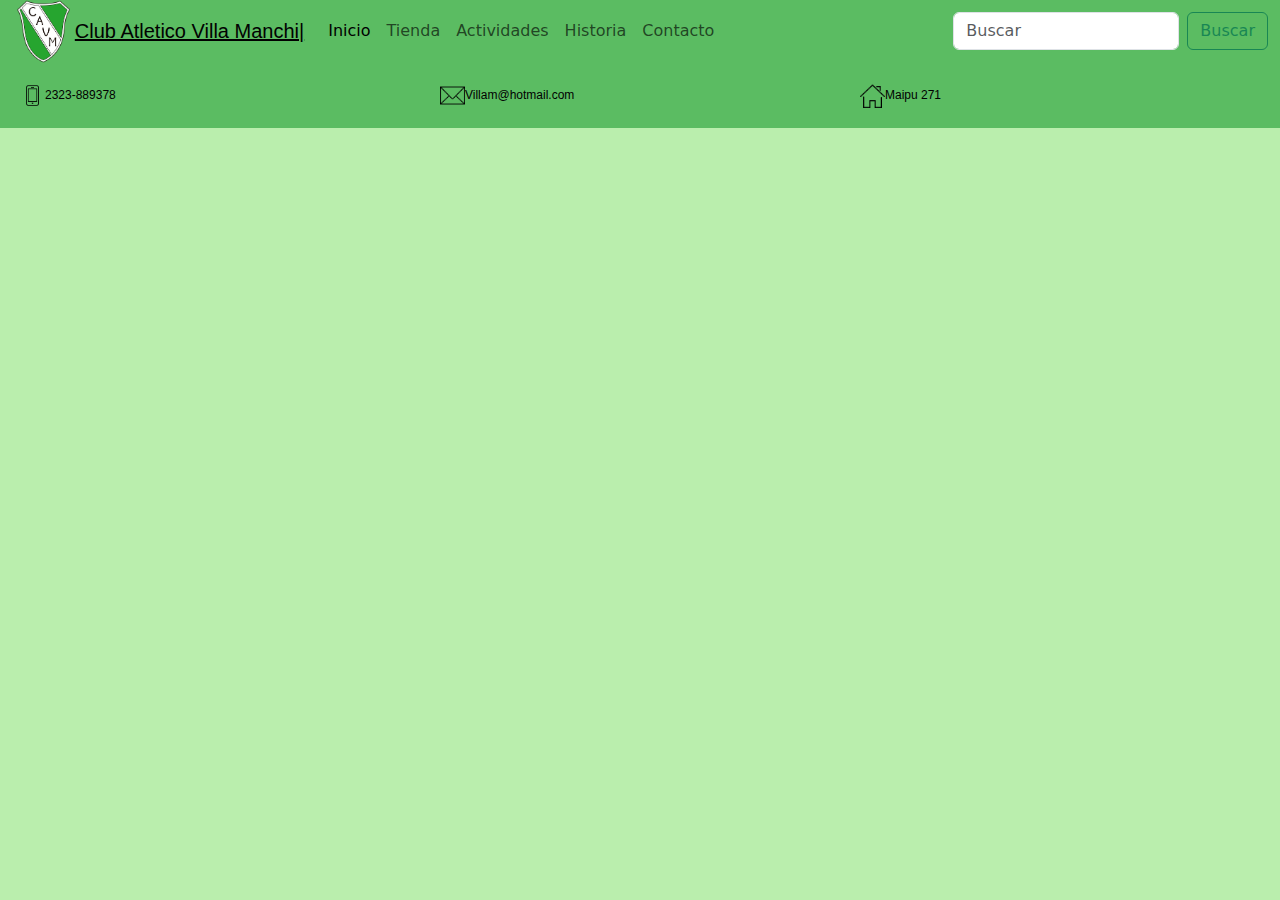
==== index.html @ 09a97db4 "header y footer listos" ====
<!DOCTYPE html>
<html lang="en">
<head>
    <meta charset="UTF-8">
    <meta name="viewport" content="width=device-width, initial-scale=1.0">
    <title>VillaManchi-Inicio</title>
    <link rel="shortcut icon" href="./img-web/iconos-web/Escudo-CAVM-white.png" type="image/x-icon">
    <link href="https://cdn.jsdelivr.net/npm/bootstrap@5.3.3/dist/css/bootstrap.min.css" rel="stylesheet" integrity="sha384-QWTKZyjpPEjISv5WaRU9OFeRpok6YctnYmDr5pNlyT2bRjXh0JMhjY6hW+ALEwIH" crossorigin="anonymous">
    <link rel="stylesheet" href="./css/style.css">
</head>
<body>
    <header>
        <nav class="navbar navbar-expand-lg">
            <div class="container-fluid">
            
                <img src="./img-web/iconos-web/es-VillaManchi.png" alt="escudovilla">
               
                
              <a class="navbar-brand" href="./index.html">Club Atletico Villa Manchi|</a>
              <button class="navbar-toggler" type="button" data-bs-toggle="collapse" data-bs-target="#navbarTogglerDemo02" aria-controls="navbarTogglerDemo02" aria-expanded="false" aria-label="Toggle navigation">
                <span class="navbar-toggler-icon"></span>
              </button>
              <div class="collapse navbar-collapse" id="navbarTogglerDemo02">
                <ul class="navbar-nav me-auto mb-2 mb-lg-0">
                  <li class="nav-item">
                    <a class="nav-link active" aria-current="page" href="./index.html">Inicio</a>
                  </li>
                  <li class="nav-item">
                    <a class="nav-link" href="./pages/tienda.html">Tienda</a>
                  </li>
                  <li class="nav-item">
                    <a class="nav-link" href="./pages/actividades.html">Actividades</a>
                  </li>
                  <li class="nav-item">
                    <a class="nav-link" href="./pages/historia.html">Historia</a>
                  </li>
                  <li class="nav-item">
                    <a class="nav-link" href="./pages/contacto.html">Contacto</a>
                  </li>
                </ul>
                <form class="d-flex" role="search">
                  <input class="form-control me-2" type="search" placeholder="Buscar" aria-label="Buscar">
                  <button class="btn btn-outline-success" type="submit">Buscar</button>
                </form>
              </div>
            </div>
          </nav>
       
    </header>
    <main>
       
    </main>

    <footer class="footer">
        <div class="footer-left">
            <img src="./img-web/iconos-web/celu-icon.png" alt="iconocelular">
            <a href="">2323-889378</a>
        </div>
        <div class="footer-center">
            <img src="./img-web/iconos-web/mail-icon.png" alt="iconomail">
            <a href="">Villam@hotmail.com</a>
        </div>
        <div class="footer-right">
            <img src="./img-web/iconos-web/home_house_icon-icons.com_49851.png" alt="iconocasa">
            <a href="">Maipu 271</a>
        </div>
    </footer>
    <script src="https://cdn.jsdelivr.net/npm/@popperjs/core@2.11.8/dist/umd/popper.min.js" integrity="sha384-I7E8VVD/ismYTF4hNIPjVp/Zjvgyol6VFvRkX/vR+Vc4jQkC+hVqc2pM8ODewa9r" crossorigin="anonymous"></script>
<script src="https://cdn.jsdelivr.net/npm/bootstrap@5.3.3/dist/js/bootstrap.min.js" integrity="sha384-0pUGZvbkm6XF6gxjEnlmuGrJXVbNuzT9qBBavbLwCsOGabYfZo0T0to5eqruptLy" crossorigin="anonymous"></script>
</body>
</html>
---- css/style.css ----
*{
    padding: 0%;
    margin: 0%;
}
body{
    background-color: #BAEEAD;
}
/* encabezado (HEADER) */
.navbar-brand{
    color: #010101;
    font-family: Arial, Helvetica, sans-serif;
    text-decoration: underline;
}
.container-fluid img {
    width: 5%;
}
header nav div {
    background-color: #5BBC62;

}
.navbar{
    padding: 0%;
}
/* Aca comienza el footer*/
.footer {
    display: grid;
    grid-template-columns: 1fr 1fr 1fr; /* Divide el footer en tres columnas de tamaño igual */
    gap: 20px; /* Espacio entre las columnas */
    padding: 20px; /* Ajuste el padding según sea necesario */
    background-color:  #5BBC62;
    
}
footer div img {
    height: 25px;
}
.footer div {
    display: flex;
    align-items: center;
    
}
footer div a {
    font-family: Arial, Helvetica, sans-serif;
    text-decoration: none;
    color: #010101;
    font-size: 12px;
}
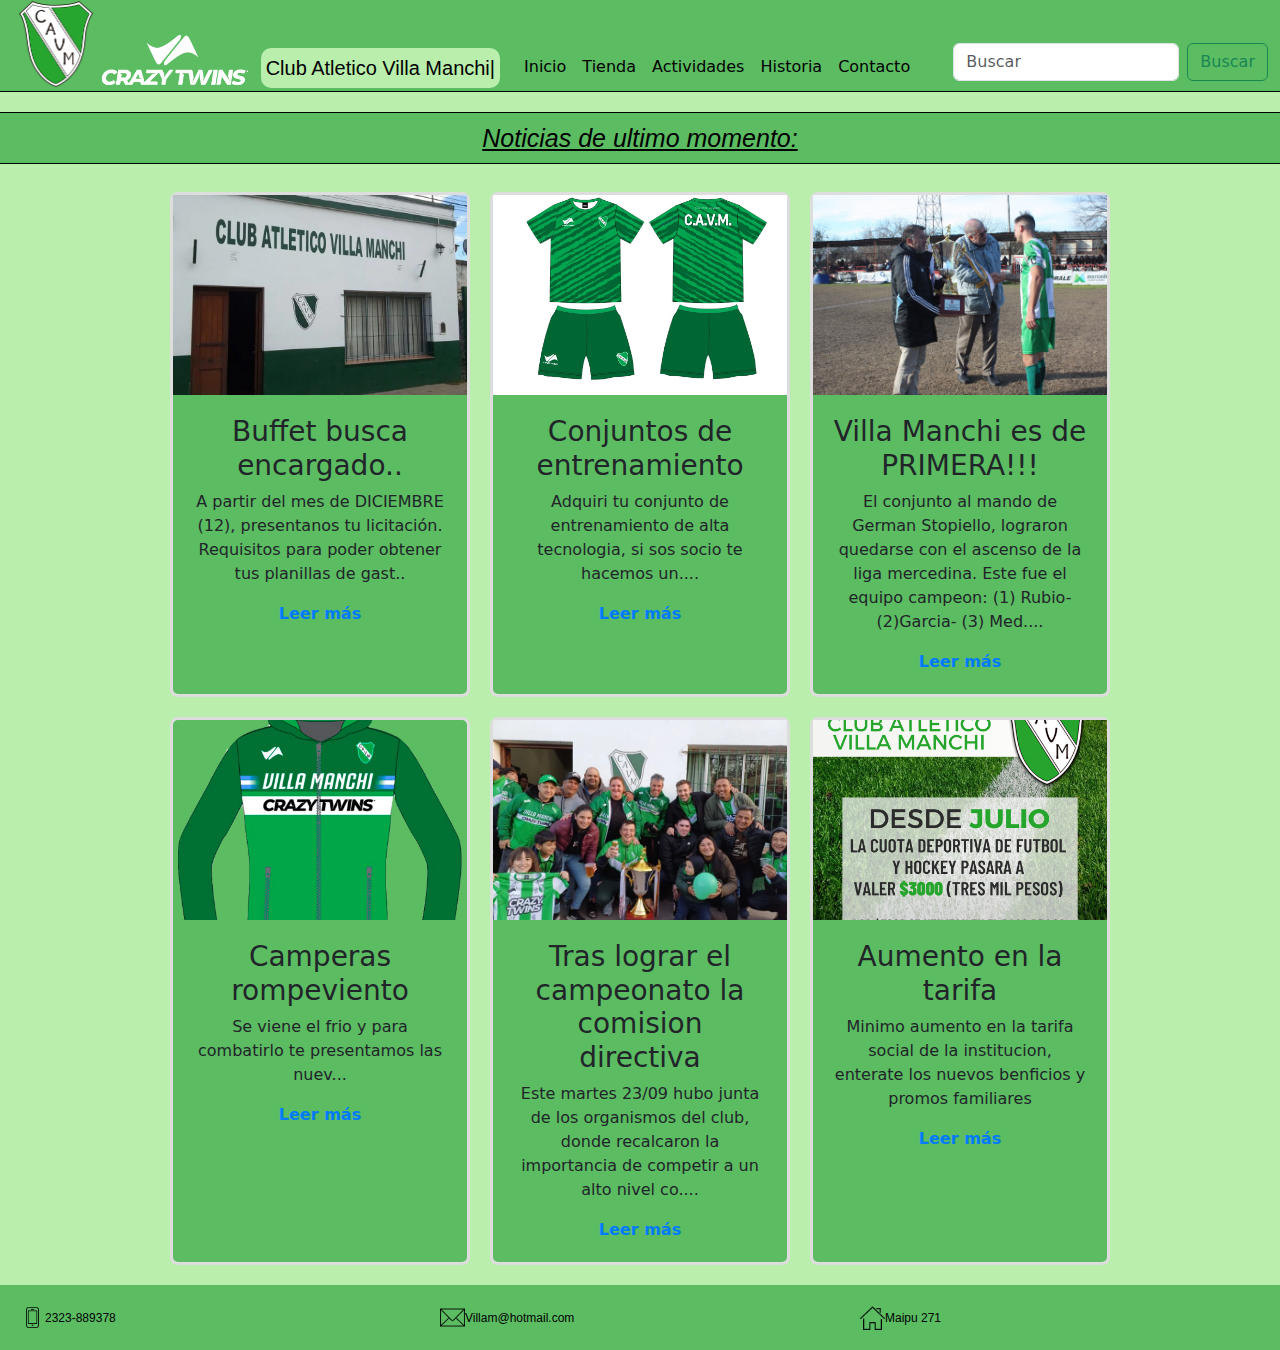
==== commit ee954999: "index terminado" ====
--- a/index.html
+++ b/index.html
@@ -13,8 +13,8 @@
         <nav class="navbar navbar-expand-lg">
             <div class="container-fluid">
             
-                <img src="./img-web/iconos-web/es-VillaManchi.png" alt="escudovilla">
-               
+                <img class="escudo-villaheader" src="./img-web/iconos-web/es-VillaManchi.png" alt="escudovilla">
+               <img class="crazy" src="./img-web/iconos-web/logo-frontend-white.png" alt="crazy twings logo">
                 
               <a class="navbar-brand" href="./index.html">Club Atletico Villa Manchi|</a>
               <button class="navbar-toggler" type="button" data-bs-toggle="collapse" data-bs-target="#navbarTogglerDemo02" aria-controls="navbarTogglerDemo02" aria-expanded="false" aria-label="Toggle navigation">
@@ -48,19 +48,74 @@
        
     </header>
     <main>
-       
+        <h1>
+            Noticias de ultimo momento:
+        </h1>
+        <section class="cartaseccion">
+            
+            <div class="carta">
+                <img src="./img-web/buffet-club.webp" alt="Imagen Buffet" class="carta-img">
+                <div class="carta-cuerpo">
+                    <h3 >Buffet busca encargado..</h3>
+                    <p >A partir del mes de DICIEMBRE (12), presentanos tu licitación. Requisitos para poder obtener tus planillas de gast..</p>
+                    <a href="#" class="carta-link">Leer más</a>
+                </div>
+            </div>
+            <div class="carta">
+                <img src="./img-web/indumentaria-vm/ropa-entrenamiento.jpg" alt="Imagen Ropa Entrenamiento" class="carta-img">
+                <div class="carta-cuerpo">
+                    <h3 >Conjuntos de entrenamiento </h3>
+                    <p >Adquiri tu conjunto de entrenamiento de alta tecnologia, si sos socio te hacemos un....</p>
+                    <a href="#" class="carta-link">Leer más</a>
+                </div>
+            </div>
+            <div class="carta">
+                <img src="./img-web/villa-ascenso.jpg" alt="Imagen Ascenso" class="carta-img">
+                <div class="carta-cuerpo">
+                    <h3 >Villa Manchi es de PRIMERA!!!</h3>
+                    <p >El conjunto al mando de German Stopiello, lograron quedarse con el ascenso de la liga mercedina. Este fue el equipo campeon: (1) Rubio- (2)Garcia- (3) Med....</p>
+                    <a href="#" class="carta-link">Leer más</a>
+                </div>
+            </div>
+            <div class="carta">
+                <img src="./img-web/indumentaria-vm/campera-frente.png" alt="Imagen Campera" class="carta-img">
+                <div class="carta-cuerpo">
+                    <h3 >Camperas rompeviento</h3>
+                    <p >Se viene el frio y para combatirlo te presentamos las nuev...</p>
+                    <a href="#" class="carta-link">Leer más</a>
+                </div>
+            </div>
+            <div class="carta">
+                <img src="./img-web/villa-comision.webp" alt="Imagen Comision" class="carta-img">
+                <div class="carta-cuerpo">
+                    <h3 >Tras lograr el campeonato la comision directiva</h3>
+                    <p >Este martes 23/09 hubo junta de los organismos del club, donde recalcaron la importancia de competir a un alto nivel co....</p>
+                    <a href="#" class="carta-link">Leer más</a>
+                </div>
+            </div>
+            
+            </div>
+            <div class="carta">
+                <img src="./img-web/cuota-deportiva.png" alt="Imagen cuota" class="carta-img">
+                <div class="carta-cuerpo">
+                    <h3 >Aumento en la tarifa</h3>
+                    <p >Minimo aumento en la tarifa social de la institucion, enterate los nuevos benficios y promos familiares</p>
+                    <a href="#" class="carta-link">Leer más</a>
+                </div>
+            </div>
+        </section>
     </main>
 
     <footer class="footer">
-        <div class="footer-left">
+        <div class="footer-izquierda">
             <img src="./img-web/iconos-web/celu-icon.png" alt="iconocelular">
             <a href="">2323-889378</a>
         </div>
-        <div class="footer-center">
+        <div class="footer-centro">
             <img src="./img-web/iconos-web/mail-icon.png" alt="iconomail">
             <a href="">Villam@hotmail.com</a>
         </div>
-        <div class="footer-right">
+        <div class="footer-derecha">
             <img src="./img-web/iconos-web/home_house_icon-icons.com_49851.png" alt="iconocasa">
             <a href="">Maipu 271</a>
         </div>
--- a/css/style.css
+++ b/css/style.css
@@ -6,27 +6,114 @@
     background-color: #BAEEAD;
 }
 /* encabezado (HEADER) */
+
 .navbar-brand{
     color: #010101;
     font-family: Arial, Helvetica, sans-serif;
-    text-decoration: underline;
+    background-color: #BAEEAD;
+    padding: 5px;
+    border-style: inherit;
+    border-radius: 10px;
+    margin-left: 10px;
+    margin-bottom: 3px;
 }
-.container-fluid img {
-    width: 5%;
+.escudo-villaheader{
+    width: 7%;
+    margin-bottom: 3px;
+}
+.crazy{
+    width: 12%;
+    margin-bottom: 3px;
+}
+.navbar-toggler{
+    margin-bottom: 3px;
 }
 header nav div {
     background-color: #5BBC62;
+   
 
 }
 .navbar{
     padding: 0%;
+    border-bottom: #010101 solid 1px;
+}
+.nav-link{
+    color: #010101;
+    
+}
+.container-fluid{
+ align-items: end !important;
+}
+.d-flex{
+    margin-bottom: 10px;
+}
+/*Acá comienza el main*/
+main h1 {
+    font-style: oblique;
+    font-size: 25px;
+    color: #010101;
+    border-bottom: #010101
+    solid 1px;
+    border-top: #010101 solid 1px;
+    margin-top: 20px;
+    padding: 10px;
+    text-decoration: underline;
+    background-color: #5BBC62;
+    text-align: center;
+    font-family: Arial, Helvetica, sans-serif;
+}
+.cartaseccion {
+    display: flex;
+    flex-wrap: wrap;
+    justify-content: center;
+    padding: 20px;
+    gap: 20px;
+   
+}
+
+.carta {
+    background-color: #5BBC62;
+    border: 3px solid #ddd;
+    border-radius: 8px;
+    width: 300px;
+    text-align: center;
+    transition: transform 0.4s;
+}
+
+.carta:hover {
+    transform: translateY(-10px);
+   
+}
+
+.carta-img {
+    width: 100%;
+    height: 200px;
+    object-fit: cover;
+}
+
+.carta-cuerpo {
+    padding: 20px;
+}
+
+
+
+
+
+.carta-link {
+    color: #007bff;
+    text-decoration: none;
+    font-weight: bold;
+}
+
+.carta-link:hover {
+    text-decoration: underline;
 }
 /* Aca comienza el footer*/
 .footer {
     display: grid;
-    grid-template-columns: 1fr 1fr 1fr; /* Divide el footer en tres columnas de tamaño igual */
-    gap: 20px; /* Espacio entre las columnas */
-    padding: 20px; /* Ajuste el padding según sea necesario */
+    grid-template-columns: 1fr 1fr 1fr; 
+    gap: 20px;
+    padding: 20px; 
     background-color:  #5BBC62;
     
 }
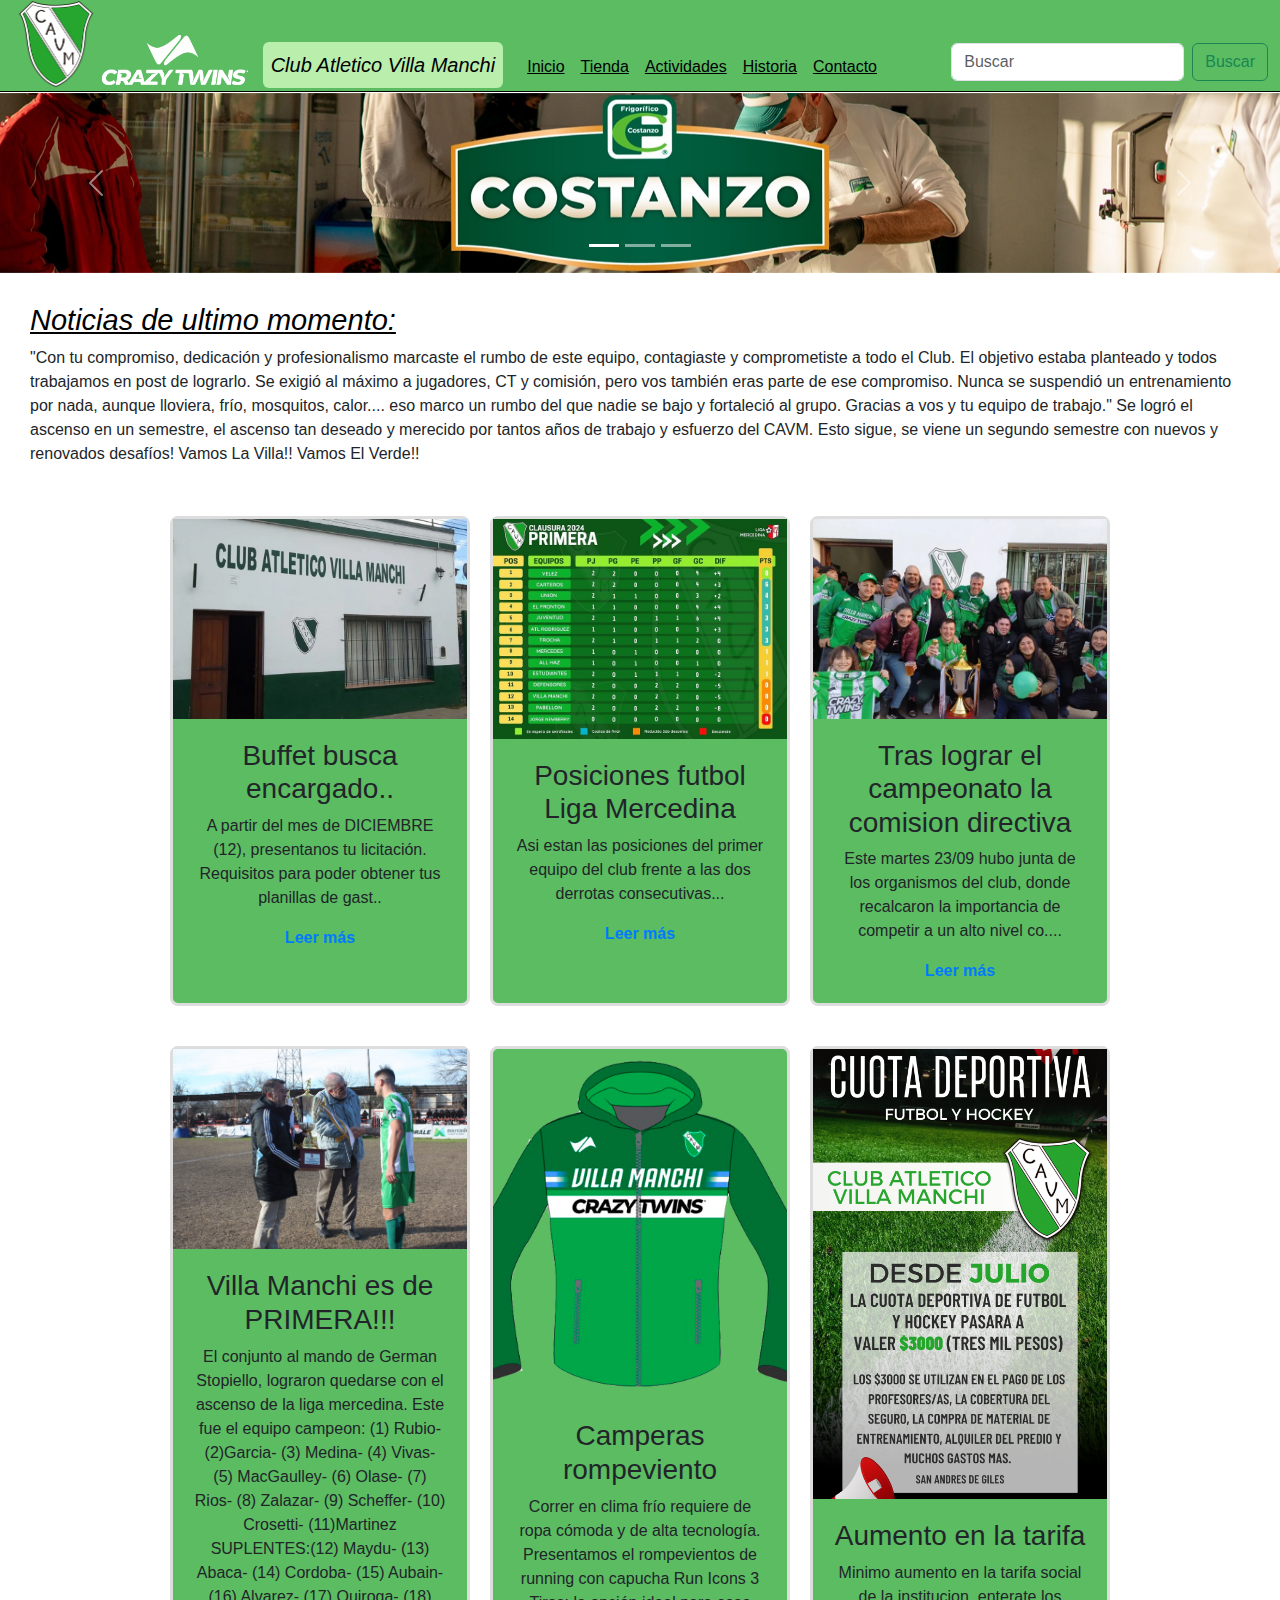
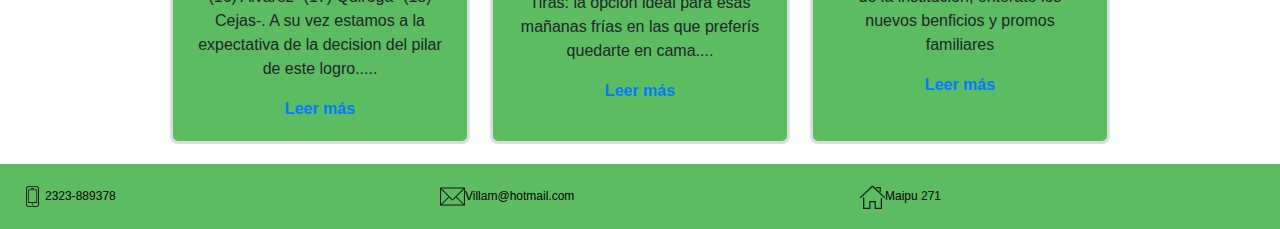
==== commit 1e7dbf08: "finalizado: tienda" ====
--- a/index.html
+++ b/index.html
@@ -16,7 +16,7 @@
                 <img class="escudo-villaheader" src="./img-web/iconos-web/es-VillaManchi.png" alt="escudovilla">
                <img class="crazy" src="./img-web/iconos-web/logo-frontend-white.png" alt="crazy twings logo">
                 
-              <a class="navbar-brand" href="./index.html">Club Atletico Villa Manchi|</a>
+              <a class="navbar-brand" href="./index.html">Club Atletico Villa Manchi</a>
               <button class="navbar-toggler" type="button" data-bs-toggle="collapse" data-bs-target="#navbarTogglerDemo02" aria-controls="navbarTogglerDemo02" aria-expanded="false" aria-label="Toggle navigation">
                 <span class="navbar-toggler-icon"></span>
               </button>
@@ -48,9 +48,45 @@
        
     </header>
     <main>
+        <div id="carouselExampleIndicators" class="carousel slide">
+            <div class="carousel-indicators">
+              <button type="button" data-bs-target="#carouselExampleIndicators" data-bs-slide-to="0" class="active" aria-current="true" aria-label="Slide 1"></button>
+              <button type="button" data-bs-target="#carouselExampleIndicators" data-bs-slide-to="1" aria-label="Slide 2"></button>
+              <button type="button" data-bs-target="#carouselExampleIndicators" data-bs-slide-to="2" aria-label="Slide 3"></button>
+            </div>
+            <div class="carousel-inner">
+              <div class="carousel-item active">
+                <img src="./img-web/iconos-web/costanzo-portada.jpg" class="d-block w-100" alt="sponsor costanzo">
+              </div>
+              <div class="carousel-item">
+                <img src="./img-web/iconos-web/nikeanuncio.png" class="d-block w-100" alt="nike sponsor">
+              </div>
+              <div class="carousel-item">
+                <img src="./img-web/iconos-web/info-logo.jpg" class="d-block w-100" alt="giles ciudad">
+              </div>
+            </div>
+            <button class="carousel-control-prev" type="button" data-bs-target="#carouselExampleIndicators" data-bs-slide="prev">
+              <span class="carousel-control-prev-icon" aria-hidden="true"></span>
+              <span class="visually-hidden">Anterior</span>
+            </button>
+            <button class="carousel-control-next" type="button" data-bs-target="#carouselExampleIndicators" data-bs-slide="next">
+              <span class="carousel-control-next-icon" aria-hidden="true"></span>
+              <span class="visually-hidden">Siguiente</span>
+            </button>
+          </div>
+        <div class="titulo-index">
         <h1>
             Noticias de ultimo momento:
         </h1>
+        <p>"Con tu compromiso, dedicación y profesionalismo marcaste el rumbo de este equipo, contagiaste y comprometiste a todo el Club. 
+        El objetivo estaba planteado y todos trabajamos en post de lograrlo.                Se exigió al máximo a jugadores, CT y comisión,  pero vos también eras parte de ese compromiso.
+        Nunca se suspendió un entrenamiento por nada, aunque lloviera, frío, mosquitos, calor.... eso marco un rumbo del que nadie se bajo y fortaleció al grupo.
+        Gracias a vos y tu equipo de trabajo."
+        Se logró el ascenso en un semestre, el ascenso tan deseado y merecido por tantos años de trabajo y esfuerzo del CAVM.
+        Esto sigue, se viene un segundo semestre con nuevos y renovados desafíos! 
+        Vamos La Villa!!
+        Vamos El Verde!!</p>
+        </div>
         <section class="cartaseccion">
             
             <div class="carta">
@@ -62,26 +98,10 @@
                 </div>
             </div>
             <div class="carta">
-                <img src="./img-web/indumentaria-vm/ropa-entrenamiento.jpg" alt="Imagen Ropa Entrenamiento" class="carta-img">
+                <img src="./img-web/tabla-villa1era.jpg" alt="Imagen posicion primera" class="carta-img2">
                 <div class="carta-cuerpo">
-                    <h3 >Conjuntos de entrenamiento </h3>
-                    <p >Adquiri tu conjunto de entrenamiento de alta tecnologia, si sos socio te hacemos un....</p>
-                    <a href="#" class="carta-link">Leer más</a>
-                </div>
-            </div>
-            <div class="carta">
-                <img src="./img-web/villa-ascenso.jpg" alt="Imagen Ascenso" class="carta-img">
-                <div class="carta-cuerpo">
-                    <h3 >Villa Manchi es de PRIMERA!!!</h3>
-                    <p >El conjunto al mando de German Stopiello, lograron quedarse con el ascenso de la liga mercedina. Este fue el equipo campeon: (1) Rubio- (2)Garcia- (3) Med....</p>
-                    <a href="#" class="carta-link">Leer más</a>
-                </div>
-            </div>
-            <div class="carta">
-                <img src="./img-web/indumentaria-vm/campera-frente.png" alt="Imagen Campera" class="carta-img">
-                <div class="carta-cuerpo">
-                    <h3 >Camperas rompeviento</h3>
-                    <p >Se viene el frio y para combatirlo te presentamos las nuev...</p>
+                    <h3 >Posiciones futbol Liga Mercedina </h3>
+                    <p >Asi estan las posiciones del primer equipo del club frente a las dos derrotas consecutivas...</p>
                     <a href="#" class="carta-link">Leer más</a>
                 </div>
             </div>
@@ -93,19 +113,39 @@
                     <a href="#" class="carta-link">Leer más</a>
                 </div>
             </div>
-            
+        </section>
+        
+        <section class="cartaseccion">
+            <div class="carta">
+                <img src="./img-web/villa-ascenso.jpg" alt="Imagen Ascenso" class="carta-img">
+                <div class="carta-cuerpo">
+                    <h3 >Villa Manchi es de PRIMERA!!!</h3>
+                    <p >El conjunto al mando de German Stopiello, lograron quedarse con el ascenso de la liga mercedina. Este fue el equipo campeon: (1) Rubio- (2)Garcia- (3) Medina- (4) Vivas- (5) MacGaulley- (6) Olase- (7) Rios- (8) Zalazar- (9) Scheffer- (10) Crosetti- (11)Martinez
+                    <span>SUPLENTES:</span>(12) Maydu- (13) Abaca- (14) Cordoba- (15) Aubain- (16) Alvarez- (17) Quiroga- (18) Cejas-. A su vez estamos a la expectativa de la decision del pilar de este logro..... 
+                    </p>
+                    <a href="#" class="carta-link">Leer más</a>
+                </div>
             </div>
             <div class="carta">
-                <img src="./img-web/cuota-deportiva.png" alt="Imagen cuota" class="carta-img">
+                <img src="./img-web/indumentaria-vm/campera-frente.png" alt="Imagen Campera" class="carta-img5">
+                <div class="carta-cuerpo">
+                    <h3 >Camperas rompeviento</h3>
+                    <p >Correr en clima frío requiere de ropa cómoda y de alta tecnología.
+                        Presentamos el rompevientos de running con capucha Run Icons 3 Tiras: la opción ideal para esas mañanas frías en las que preferís quedarte en cama....
+                    </p>
+                    <a href="#" class="carta-link">Leer más</a>
+                </div>
+            </div>
+             <div class="carta">
+                <img src="./img-web/cuota-deportiva.png" alt="Imagen cuota" class="carta-img6">
                 <div class="carta-cuerpo">
                     <h3 >Aumento en la tarifa</h3>
                     <p >Minimo aumento en la tarifa social de la institucion, enterate los nuevos benficios y promos familiares</p>
                     <a href="#" class="carta-link">Leer más</a>
                 </div>
             </div>
-        </section>
-    </main>
-
+        </section>   
+    </main>    
     <footer class="footer">
         <div class="footer-izquierda">
             <img src="./img-web/iconos-web/celu-icon.png" alt="iconocelular">
@@ -123,4 +163,15 @@
     <script src="https://cdn.jsdelivr.net/npm/@popperjs/core@2.11.8/dist/umd/popper.min.js" integrity="sha384-I7E8VVD/ismYTF4hNIPjVp/Zjvgyol6VFvRkX/vR+Vc4jQkC+hVqc2pM8ODewa9r" crossorigin="anonymous"></script>
 <script src="https://cdn.jsdelivr.net/npm/bootstrap@5.3.3/dist/js/bootstrap.min.js" integrity="sha384-0pUGZvbkm6XF6gxjEnlmuGrJXVbNuzT9qBBavbLwCsOGabYfZo0T0to5eqruptLy" crossorigin="anonymous"></script>
 </body>
-</html>+</html>
+ 
+            
+        
+          
+
+        
+        
+       
+    
+  
+ --- a/css/style.css
+++ b/css/style.css
@@ -3,19 +3,21 @@
     margin: 0%;
 }
 body{
+    background-color: #ffffffee;
+}
+/* encabezado (HEADER) */
+
+.navbar-brand{
+    color: #010101;
+    font-style: italic;
     background-color: #BAEEAD;
-}
-/* encabezado (HEADER) */
-
-.navbar-brand{
-    color: #010101;
-    font-family: Arial, Helvetica, sans-serif;
-    background-color: #BAEEAD;
-    padding: 5px;
+    padding: 8px;
     border-style: inherit;
-    border-radius: 10px;
-    margin-left: 10px;
-    margin-bottom: 3px;
+    border-radius: 6px;
+    margin-left: 12px;
+    margin-bottom: 3px;
+    
+    
 }
 .escudo-villaheader{
     width: 7%;
@@ -41,26 +43,29 @@
     color: #010101;
     
 }
+#navbarTogglerDemo02 a{
+    text-decoration: underline;
+}
 .container-fluid{
  align-items: end !important;
 }
 .d-flex{
     margin-bottom: 10px;
 }
-/*Acá comienza el main*/
+/*Acá comienza el main del index*/
 main h1 {
     font-style: oblique;
-    font-size: 25px;
-    color: #010101;
-    border-bottom: #010101
-    solid 1px;
-    border-top: #010101 solid 1px;
-    margin-top: 20px;
-    padding: 10px;
+    font-size: 29px;
+    color: #010101;
+    margin-top:2px;
+    
     text-decoration: underline;
-    background-color: #5BBC62;
-    text-align: center;
-    font-family: Arial, Helvetica, sans-serif;
+   
+    background-color: #ffffff;
+    font-family: Arial, Helvetica, sans-serif;
+}
+.titulo-index{
+    margin: 30px;
 }
 .cartaseccion {
     display: flex;
@@ -70,7 +75,6 @@
     gap: 20px;
    
 }
-
 .carta {
     background-color: #5BBC62;
     border: 3px solid #ddd;
@@ -90,12 +94,34 @@
     height: 200px;
     object-fit: cover;
 }
-
+.carta-img6 {
+    width: 100%;
+    height: 450px;
+    object-fit: cover;
+}
+.carta-img2 {
+    width: 100%;
+    height: 220px;
+    object-fit: cover;
+}
+.carta-img5 {
+    width: 100%;
+    height: 350px;
+    object-fit: cover;
+}
+.carta-cuerpo h3 p span {
+    color: #010101;
+} 
 .carta-cuerpo {
     padding: 20px;
 }
-
-
+.carousel {
+    margin-top: 1px;
+}
+.d-block{
+    height: 180px;
+    object-fit: cover;
+}
 
 
 
@@ -131,3 +157,120 @@
     color: #010101;
     font-size: 12px;
 }
+/*Aqui comienza el main de la ventana TIENDA*/
+/* styles.css */
+
+body {
+    font-family: Arial, sans-serif;
+    margin: 0;
+    padding: 0;
+    background-color: #ffffff;
+}
+.Titulo-principal-tienda{
+    margin-top: 20px;
+    margin-left: 20px;
+    margin-right: 20px;
+    font-style: normal;
+    font-family: Arial, Helvetica, sans-serif;
+    font-size: 25px;
+    text-decoration: none;
+    border-bottom: #000000 solid 1px;
+    font-weight: inherit;
+}
+.descripcion-ropa{
+    margin-left: 20px;
+    margin-right: 20px;
+   font-family: Arial, Helvetica, sans-serif;
+   
+}
+
+.producto-grid {
+    display: grid;
+    grid-template-columns: repeat(4, 1fr);
+    gap: 20px;
+    margin: 60px;
+    
+}
+.titulo-secciones{
+    padding: 10px;
+    margin-top: 40px;
+    font-family: Arial, Helvetica, sans-serif;
+    
+    font-style: oblique;
+    border-top: #5BBC62
+    solid 1px;
+    border-bottom: #5BBC62
+    solid 1px;
+    text-align: center;
+    
+}
+.producto{
+    background-color: #ffffff;
+    border: 1px solid #BAEEAD;
+    border-radius: 10px;
+    margin: 10px;
+    height: 100%;
+    text-align: center;
+    padding-left: 20px;
+    padding-right: 20px;
+
+}
+
+.producto-img {
+    width: 100%;
+    height: 200px;
+    object-fit: cover;
+    
+}
+.producto-img2 {
+    width: 100%;
+    height: 200px;
+    object-fit: contain;
+    margin-top: 10px;
+    
+}
+.Prenda {
+    padding: 10px;
+}
+
+.producto-titulo {
+    font-size: 18px;
+    margin: 0 0 10px;
+    color: #000000;
+    font-family: 'Times New Roman', Times, serif
+    ;
+}
+
+
+
+.precio {
+    font-size: 18px;
+    color: #ff3a18;
+    margin-bottom: 10px;
+    font-weight: bold;
+}
+
+.boton-compra {
+
+    padding: 10px 20px;
+    background-color: #5BBC62;
+    color: #fff;
+    text-decoration: none;
+    border-radius: 5px;
+    font-weight: bold;
+}
+
+.boton-compra:hover {
+    background-color: #208f04;
+    transition-duration: 1s;
+}
+.demanda-producto p{
+    margin-left: 20px;
+    margin-right: 20px;
+   font-family: Arial, Helvetica, sans-serif;
+   font-size: 12px;  
+}
+.demanda-producto p span {
+    background-color: #BAEEAD;
+    font-weight: bolder;
+}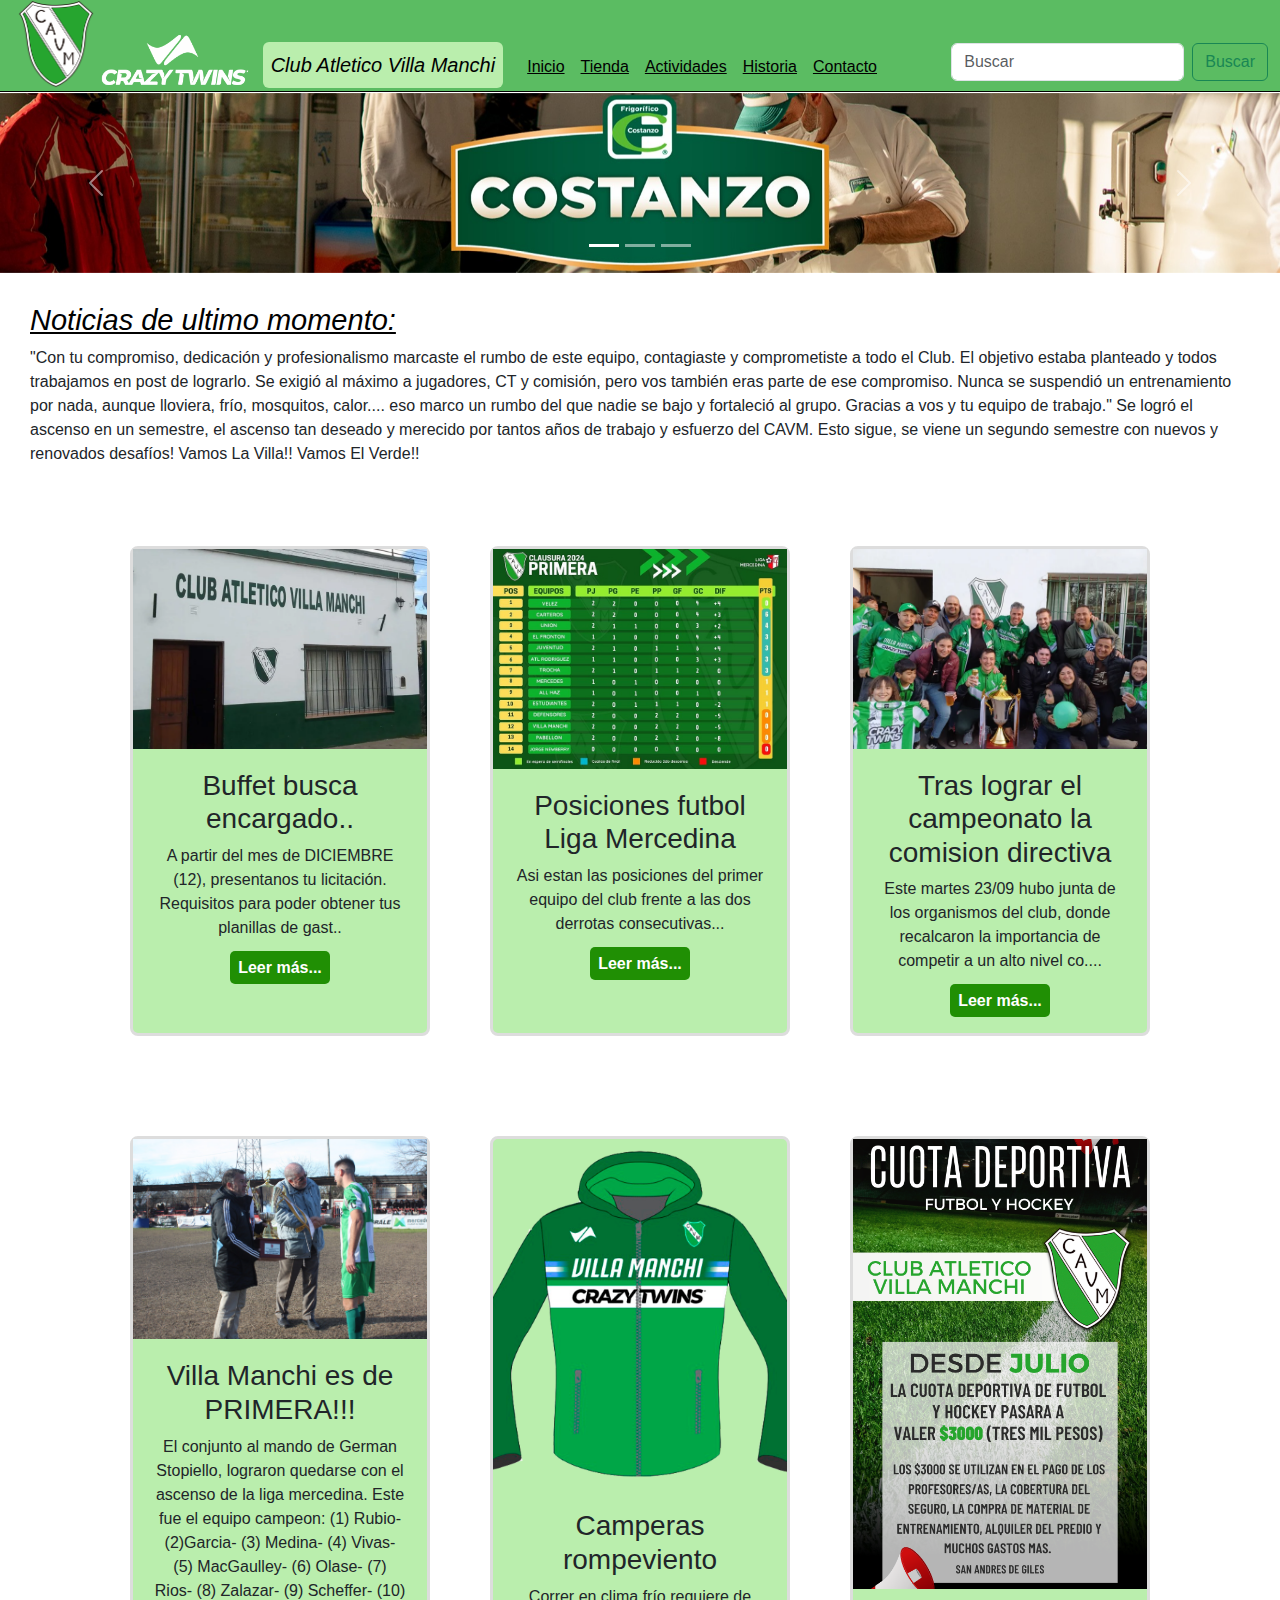
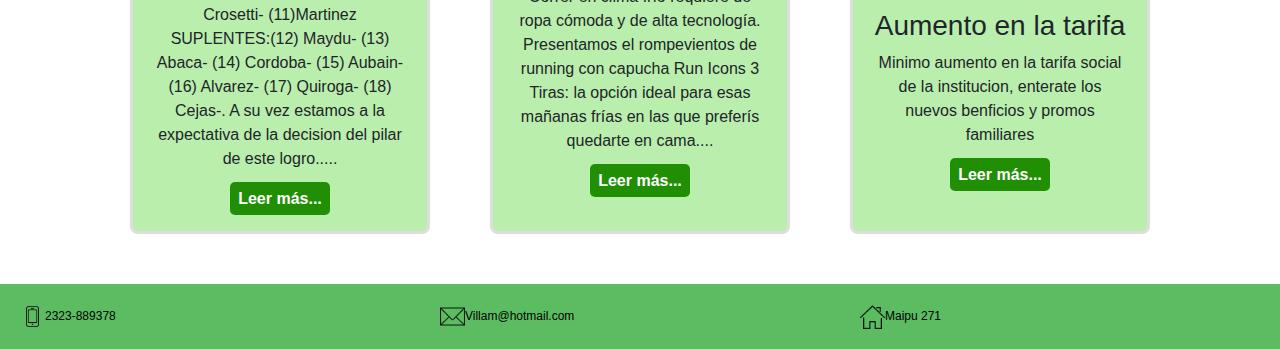
==== commit cf610316: "completo index-tienda-actividades" ====
--- a/index.html
+++ b/index.html
@@ -94,7 +94,7 @@
                 <div class="carta-cuerpo">
                     <h3 >Buffet busca encargado..</h3>
                     <p >A partir del mes de DICIEMBRE (12), presentanos tu licitación. Requisitos para poder obtener tus planillas de gast..</p>
-                    <a href="#" class="carta-link">Leer más</a>
+                    <a href="#" class="carta-link">Leer más...</a>
                 </div>
             </div>
             <div class="carta">
@@ -102,7 +102,7 @@
                 <div class="carta-cuerpo">
                     <h3 >Posiciones futbol Liga Mercedina </h3>
                     <p >Asi estan las posiciones del primer equipo del club frente a las dos derrotas consecutivas...</p>
-                    <a href="#" class="carta-link">Leer más</a>
+                    <a href="#" class="carta-link">Leer más...</a>
                 </div>
             </div>
             <div class="carta">
@@ -110,7 +110,7 @@
                 <div class="carta-cuerpo">
                     <h3 >Tras lograr el campeonato la comision directiva</h3>
                     <p >Este martes 23/09 hubo junta de los organismos del club, donde recalcaron la importancia de competir a un alto nivel co....</p>
-                    <a href="#" class="carta-link">Leer más</a>
+                    <a href="#" class="carta-link">Leer más...</a>
                 </div>
             </div>
         </section>
@@ -123,7 +123,7 @@
                     <p >El conjunto al mando de German Stopiello, lograron quedarse con el ascenso de la liga mercedina. Este fue el equipo campeon: (1) Rubio- (2)Garcia- (3) Medina- (4) Vivas- (5) MacGaulley- (6) Olase- (7) Rios- (8) Zalazar- (9) Scheffer- (10) Crosetti- (11)Martinez
                     <span>SUPLENTES:</span>(12) Maydu- (13) Abaca- (14) Cordoba- (15) Aubain- (16) Alvarez- (17) Quiroga- (18) Cejas-. A su vez estamos a la expectativa de la decision del pilar de este logro..... 
                     </p>
-                    <a href="#" class="carta-link">Leer más</a>
+                    <a href="#" class="carta-link">Leer más...</a>
                 </div>
             </div>
             <div class="carta">
@@ -133,7 +133,7 @@
                     <p >Correr en clima frío requiere de ropa cómoda y de alta tecnología.
                         Presentamos el rompevientos de running con capucha Run Icons 3 Tiras: la opción ideal para esas mañanas frías en las que preferís quedarte en cama....
                     </p>
-                    <a href="#" class="carta-link">Leer más</a>
+                    <a href="#" class="carta-link">Leer más...</a>
                 </div>
             </div>
              <div class="carta">
@@ -141,7 +141,7 @@
                 <div class="carta-cuerpo">
                     <h3 >Aumento en la tarifa</h3>
                     <p >Minimo aumento en la tarifa social de la institucion, enterate los nuevos benficios y promos familiares</p>
-                    <a href="#" class="carta-link">Leer más</a>
+                    <a href="#" class="carta-link">Leer más...</a>
                 </div>
             </div>
         </section>   
--- a/css/style.css
+++ b/css/style.css
@@ -71,12 +71,13 @@
     display: flex;
     flex-wrap: wrap;
     justify-content: center;
-    padding: 20px;
-    gap: 20px;
+    padding: 50px;
+    gap: 60px;
+    
    
 }
 .carta {
-    background-color: #5BBC62;
+    background-color: #BAEEAD;
     border: 3px solid #ddd;
     border-radius: 8px;
     width: 300px;
@@ -126,9 +127,12 @@
 
 
 .carta-link {
-    color: #007bff;
+    color: #ffffff;
     text-decoration: none;
     font-weight: bold;
+    border-radius: 5px;
+    padding: 8px;
+    background-color: #208f04;
 }
 
 .carta-link:hover {
@@ -158,7 +162,6 @@
     font-size: 12px;
 }
 /*Aqui comienza el main de la ventana TIENDA*/
-/* styles.css */
 
 body {
     font-family: Arial, sans-serif;
@@ -183,14 +186,15 @@
    font-family: Arial, Helvetica, sans-serif;
    
 }
-
-.producto-grid {
+.grid-container-tienda {
     display: grid;
-    grid-template-columns: repeat(4, 1fr);
+    
+    grid-template-columns: 1fr 1fr 1fr 1fr;
+    grid-template-rows: auto auto auto auto;
     gap: 20px;
-    margin: 60px;
-    
-}
+    padding: 20px;
+}
+
 .titulo-secciones{
     padding: 10px;
     margin-top: 40px;
@@ -219,7 +223,7 @@
 .producto-img {
     width: 100%;
     height: 200px;
-    object-fit: cover;
+    object-fit: contain;
     
 }
 .producto-img2 {
@@ -273,4 +277,116 @@
 .demanda-producto p span {
     background-color: #BAEEAD;
     font-weight: bolder;
-}+}
+/*Fin del main- TIENDA*/
+
+/*Main- actividades.html*/
+#actividades {
+    padding: 20px;
+    background-color: #f9f9f9;
+    text-align: center;
+}
+#actividades h2 {
+    color: black;
+    border-bottom: #5BBC62 solid 1px;
+    font-style: italic;
+}
+.actividad h3 {
+    color: black;
+}
+.actividad p {
+    margin-top: 10px;
+    font-size: 15px;
+}
+
+.actividad {
+    background-color: #fff;
+    border: 1px solid #ddd;
+    border-radius: 8px;
+    padding: 15px;
+    margin-bottom: 10px;
+}
+
+h3 {
+    margin-top: 0;
+}
+
+.mas-informacion-act {
+    background-color: #5BBC62;
+    color: #fff;
+    border: none;
+    border-radius: 5px;
+    padding: 10px 15px;
+    cursor: pointer;
+}
+
+.mas-informacion-act:hover {
+    background-color: #208f04;
+}
+.actividad img {
+        max-width: 100%;
+        height: auto;
+    }
+#profesores {
+    padding: 20px;
+    background-color: #f9f9f9;
+}
+
+h2 {
+    text-align: center;
+    color: #333;
+    margin-bottom: 20px;
+}
+
+.profes-container {
+    display: flex;
+    flex-wrap: wrap;
+    justify-content: center;
+    gap: 20px;
+}
+
+.profe {
+    background-color: #fff;
+    border: 1px solid #ddd;
+    border-radius: 8px;
+    padding: 15px;
+    text-align: center;
+    width: 200px;
+    
+}
+
+.profe img {
+    width: 100%;
+    height: auto;
+    border-radius: 50%;
+    border: 3px solid #5BBC62;
+    margin-bottom: 10px;
+}
+
+
+
+
+
+
+
+
+
+
+/*media para el html TIENDA*/
+@media (max-width: 1024px) {
+    .grid-container-tienda {
+        grid-template-columns: 1fr 1fr 1fr;
+    }
+}
+
+@media (max-width: 768px) {
+    .grid-container-tienda{
+        grid-template-columns: 1fr 1fr;
+    }
+}
+
+@media (max-width: 480px) {
+    .grid-container-tienda {
+        grid-template-columns: 1fr;
+    }
+}
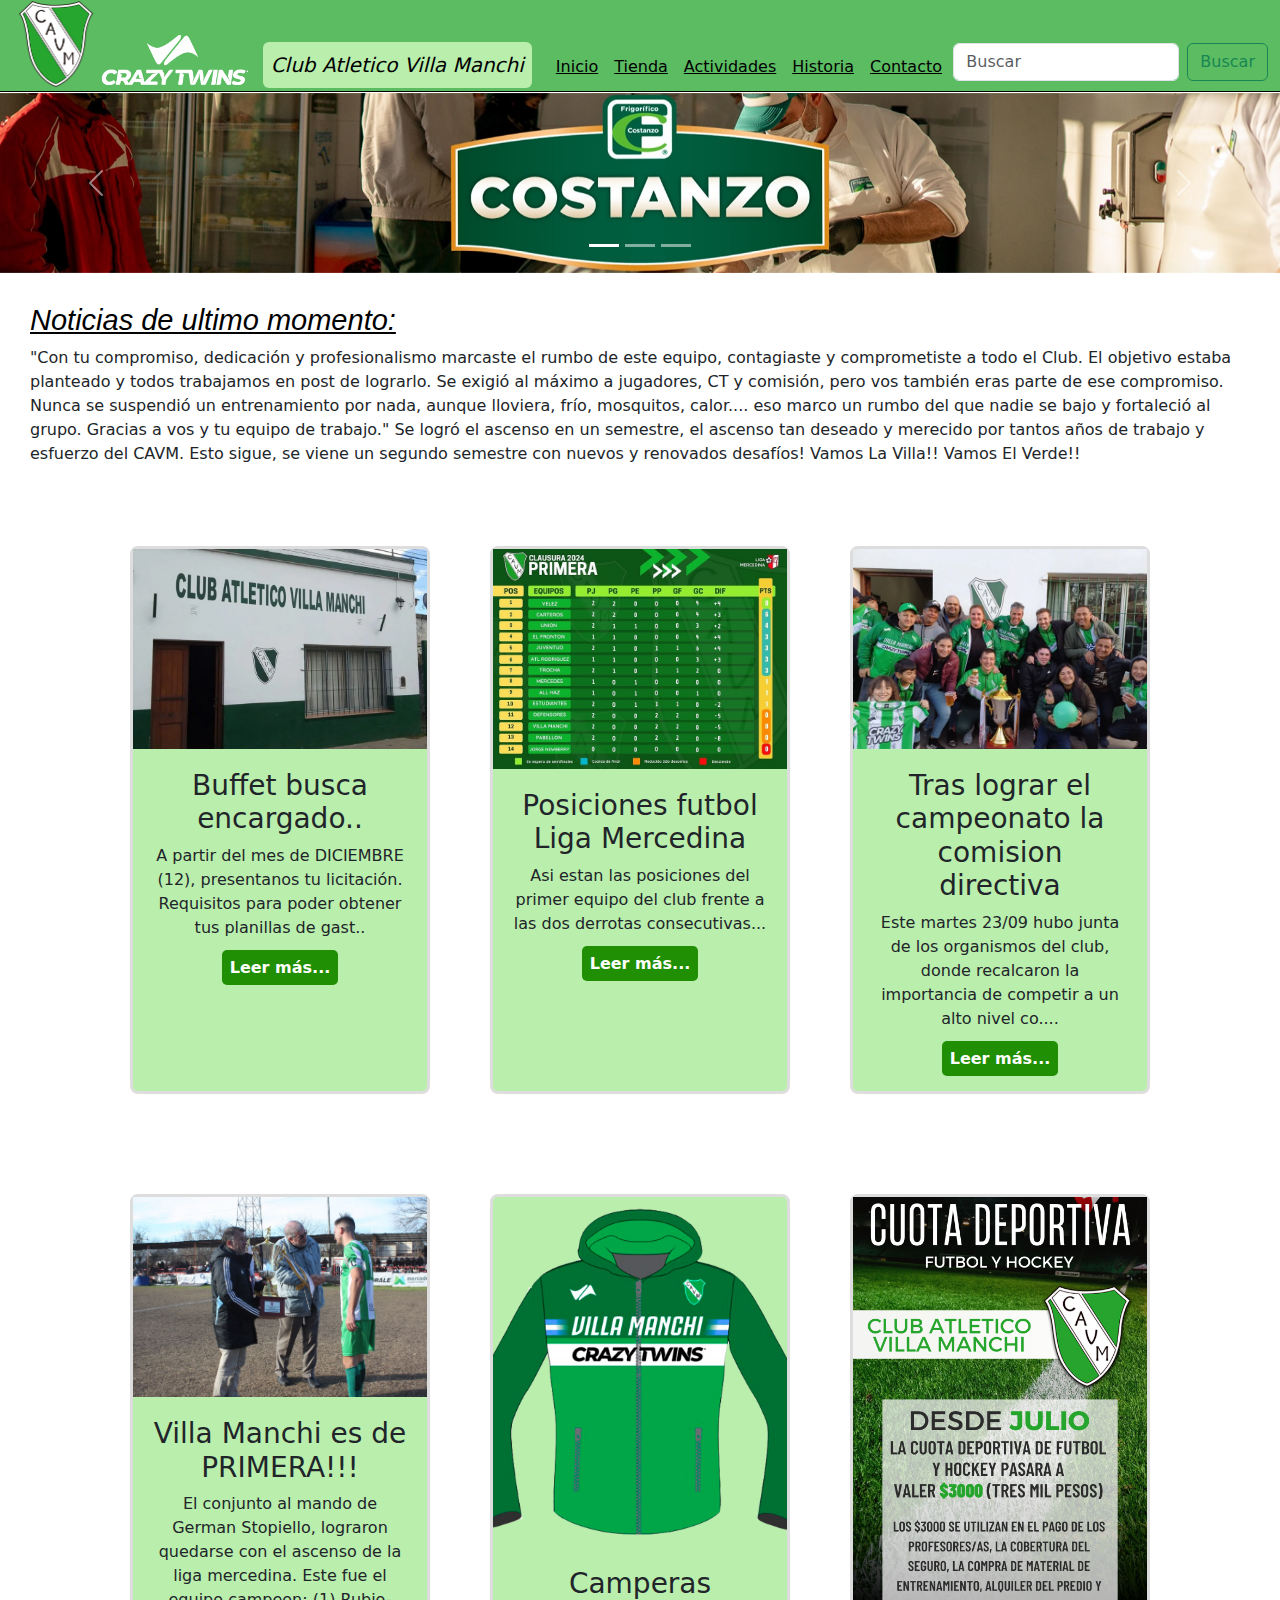
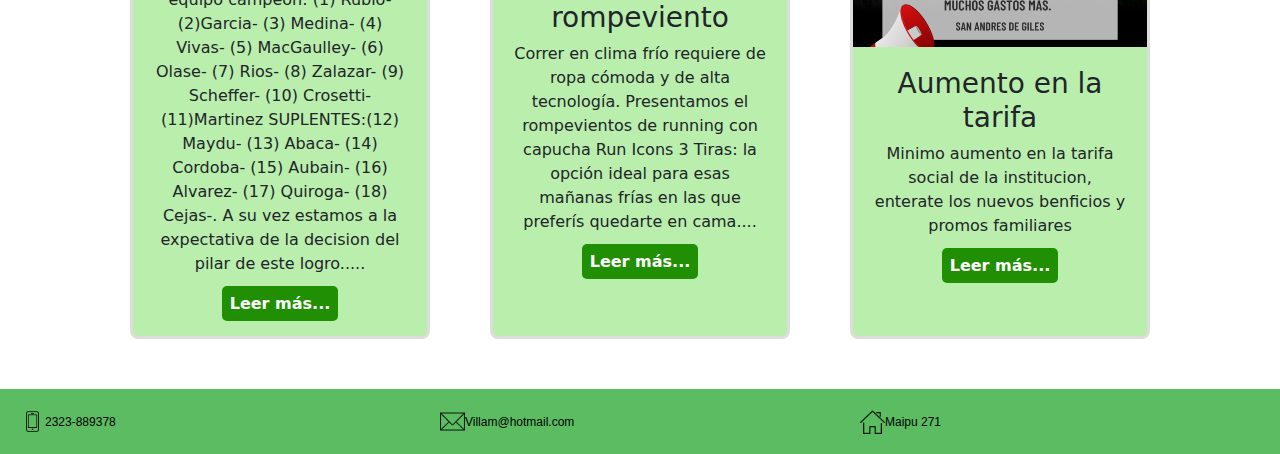
==== commit e8cb44ac: "Lista para subir a internet" ====
--- a/index.html
+++ b/index.html
@@ -3,6 +3,12 @@
 <head>
     <meta charset="UTF-8">
     <meta name="viewport" content="width=device-width, initial-scale=1.0">
+    <meta name="description" content="Esta pagina esta creada con el fin de que el club de barrio (villa manchi) tenga relevancia en el mundo del internet, a su vez poder impactar fuerte en el algoritmo dee las personas apasionadas por los clubes de futbol">
+    <meta name="keywords" content="club, barrio, futbol, hockey, balon, deporte, deportista, actividades fisicas, partido, campeon, fixture, federal, liga, semillero, director tecnico, socios ">
+    <meta name="author" content="Santiago Crosetti">
+    <meta name="whatsapp" content="2325653017">
+    <meta name="geo.place" content="Argentina">
+
     <title>VillaManchi-Inicio</title>
     <link rel="shortcut icon" href="./img-web/iconos-web/Escudo-CAVM-white.png" type="image/x-icon">
     <link href="https://cdn.jsdelivr.net/npm/bootstrap@5.3.3/dist/css/bootstrap.min.css" rel="stylesheet" integrity="sha384-QWTKZyjpPEjISv5WaRU9OFeRpok6YctnYmDr5pNlyT2bRjXh0JMhjY6hW+ALEwIH" crossorigin="anonymous">
--- a/css/style.css
+++ b/css/style.css
@@ -1,392 +1,465 @@
-*{
-    padding: 0%;
-    margin: 0%;
-}
-body{
-    background-color: #ffffffee;
-}
-/* encabezado (HEADER) */
-
-.navbar-brand{
-    color: #010101;
-    font-style: italic;
-    background-color: #BAEEAD;
-    padding: 8px;
-    border-style: inherit;
-    border-radius: 6px;
-    margin-left: 12px;
-    margin-bottom: 3px;
-    
-    
-}
-.escudo-villaheader{
-    width: 7%;
-    margin-bottom: 3px;
-}
-.crazy{
-    width: 12%;
-    margin-bottom: 3px;
-}
-.navbar-toggler{
-    margin-bottom: 3px;
-}
+@charset "UTF-8";
+/*Aca estan las secciones del layout*/
+.navbar-brand {
+  color: #010101;
+  font-style: italic;
+  background-color: #BAEEAD;
+  padding: 8px;
+  border-style: inherit;
+  border-radius: 6px;
+  margin-left: 12px;
+  margin-bottom: 3px;
+}
+
+.escudo-villaheader {
+  width: 7%;
+  margin-bottom: 3px;
+}
+
+.crazy {
+  width: 12%;
+  margin-bottom: 3px;
+}
+
+.navbar-toggler {
+  margin-bottom: 3px;
+}
+
 header nav div {
-    background-color: #5BBC62;
-   
-
-}
-.navbar{
-    padding: 0%;
-    border-bottom: #010101 solid 1px;
-}
-.nav-link{
-    color: #010101;
-    
-}
-#navbarTogglerDemo02 a{
-    text-decoration: underline;
-}
-.container-fluid{
- align-items: end !important;
-}
-.d-flex{
-    margin-bottom: 10px;
-}
-/*Acá comienza el main del index*/
+  background-color: #5BBC62;
+}
+
+.navbar {
+  padding: 0%;
+  border-bottom: #010101 solid 1px;
+}
+
+.nav-link {
+  color: #010101;
+}
+
+#navbarTogglerDemo02 a {
+  text-decoration: underline;
+}
+
+.container-fluid {
+  align-items: end !important;
+}
+
+.d-flex {
+  margin-bottom: 10px;
+}
+
 main h1 {
-    font-style: oblique;
-    font-size: 29px;
-    color: #010101;
-    margin-top:2px;
-    
-    text-decoration: underline;
-   
-    background-color: #ffffff;
-    font-family: Arial, Helvetica, sans-serif;
-}
-.titulo-index{
-    margin: 30px;
-}
+  font-style: oblique;
+  font-size: 29px;
+  color: #010101;
+  margin-top: 2px;
+  text-decoration: underline;
+  background-color: #ffffff;
+  font-family: Arial, Helvetica, sans-serif;
+}
+
+.titulo-index {
+  margin: 30px;
+}
+
+.carousel {
+  margin-top: 1px;
+}
+
+.d-block {
+  height: 180px;
+  object-fit: cover;
+}
+
+.footer {
+  display: grid;
+  grid-template-columns: 1fr 1fr 1fr;
+  gap: 20px;
+  padding: 20px;
+  background-color: #5BBC62;
+}
+
+footer div {
+  display: flex;
+  align-items: center;
+}
+footer div img {
+  height: 25px;
+}
+footer div a {
+  font-family: Arial, Helvetica, sans-serif;
+  text-decoration: none;
+  color: #010101;
+  font-size: 12px;
+}
+
+.Titulo-principal-tienda {
+  margin-top: 20px;
+  margin-left: 20px;
+  margin-right: 20px;
+  font-style: normal;
+  font-family: Arial, Helvetica, sans-serif;
+  font-size: 25px;
+  text-decoration: none;
+  border-bottom: #000000 solid 1px;
+  font-weight: inherit;
+}
+
+.descripcion-ropa {
+  margin-left: 20px;
+  margin-right: 20px;
+  font-family: Arial, Helvetica, sans-serif;
+}
+
+.grid-container-tienda {
+  display: grid;
+  grid-template-columns: 1fr 1fr 1fr 1fr;
+  grid-template-rows: auto auto auto auto;
+  gap: 20px;
+  padding: 20px;
+}
+
+.titulo-secciones {
+  padding: 10px;
+  margin-top: 40px;
+  font-family: Arial, Helvetica, sans-serif;
+  font-style: oblique;
+  border-top: #5BBC62 solid 1px;
+  border-bottom: #5BBC62 solid 1px;
+  text-align: center;
+}
+
+.demanda-producto p {
+  margin-left: 20px;
+  margin-right: 20px;
+  font-family: Arial, Helvetica, sans-serif;
+  font-size: 12px;
+}
+.demanda-producto p span {
+  background-color: #BAEEAD;
+  font-weight: bolder;
+}
+
+#actividades {
+  padding: 20px;
+  background-color: #f9f9f9;
+  text-align: center;
+}
+#actividades h2 {
+  color: black;
+  border-bottom: #5BBC62 solid 1px;
+  font-style: italic;
+}
+#actividades .actividad {
+  background-color: #fff;
+  border: 1px solid #ddd;
+  border-radius: 8px;
+  padding: 15px;
+  margin-bottom: 10px;
+}
+#actividades .actividad h3 {
+  color: black;
+}
+#actividades .actividad p {
+  margin-top: 10px;
+  font-size: 15px;
+}
+#actividades .actividad img {
+  max-width: 100%;
+  height: auto;
+}
+#actividades .mas-informacion-act {
+  background-color: #5BBC62;
+  color: #fff;
+  border: none;
+  border-radius: 5px;
+  padding: 10px 15px;
+  cursor: pointer;
+}
+#actividades .mas-informacion-act:hover {
+  background-color: #208f04;
+}
+
+#profesores {
+  padding: 20px;
+  background-color: #f9f9f9;
+}
+#profesores h2 {
+  text-align: center;
+  color: #333;
+  margin-bottom: 20px;
+}
+#profesores .profes-container {
+  display: flex;
+  flex-wrap: wrap;
+  justify-content: center;
+  gap: 20px;
+}
+#profesores .profe {
+  background-color: #fff;
+  border: 1px solid #ddd;
+  border-radius: 8px;
+  padding: 15px;
+  text-align: center;
+  width: 200px;
+}
+#profesores .profe img {
+  width: 100%;
+  height: auto;
+  border-radius: 50%;
+  border: 3px solid #5BBC62;
+  margin-bottom: 10px;
+}
+
+h3 {
+  margin-top: 0;
+}
+
+.socio-container {
+  display: flex;
+  flex-wrap: wrap;
+  justify-content: center;
+  gap: 20px;
+  max-width: 100%;
+}
+
+.socio {
+  background-color: #fff;
+  border: 1px solid #ddd;
+  border-radius: 8px;
+  padding: 15px;
+  text-align: center;
+  width: 200px;
+}
+.socio img {
+  width: 100%;
+  height: auto;
+  border-radius: 50%;
+  border: 3px solid #5BBC62;
+  margin-bottom: 10px;
+}
+
+.socio-titulo {
+  margin-top: 18px;
+  border-bottom: #5BBC62 solid 1px;
+}
+
+.portada-historia {
+  width: 100%;
+  object-fit: contain;
+}
+
+.historia {
+  background-color: #BAEEAD;
+  border: 3px solid #ddd;
+  border-radius: 8px;
+  width: 100%;
+  text-align: center;
+}
+
+.historia-cuerpo {
+  padding: 10px;
+}
+
+.titulo-historia {
+  background-color: #5BBC62;
+  margin-top: 20px;
+  color: #ffffff;
+  font-size: 40px;
+  font-family: "Gill Sans", "Gill Sans MT", Calibri, "Trebuchet MS", sans-serif;
+  font-weight: bold;
+  font-style: italic;
+}
+
+.titulo-contacto {
+  margin-top: 20px;
+  border-bottom: #5BBC62 solid 1px;
+  font-size: 40px;
+}
+
+.contacto-redes {
+  display: flex;
+  align-items: center;
+  justify-content: space-around;
+}
+.contacto-redes a {
+  color: #008507;
+}
+.contacto-redes img {
+  width: 41px;
+}
+
+.map {
+  display: flex;
+  justify-content: center;
+  margin-bottom: 20px;
+  width: 100%;
+  height: 400px;
+}
+
+.titulo-mapa {
+  margin-top: 40px;
+  font-weight: bolder;
+  border-style: dashed;
+  border-radius: 10px;
+  border-color: #5BBC62;
+}
+
+/*reset o base del proyecto*/
+* {
+  padding: 0%;
+  margin: 0%;
+}
+
+body {
+  background-color: rgba(255, 255, 255, 0.9333333333);
+}
+
+/*mediaqueries importantes*/
+@media (max-width: 1024px) {
+  .grid-container-tienda {
+    grid-template-columns: 1fr 1fr 1fr;
+  }
+}
+@media (max-width: 768px) {
+  .grid-container-tienda {
+    grid-template-columns: 1fr 1fr;
+  }
+}
+@media (max-width: 480px) {
+  .grid-container-tienda {
+    grid-template-columns: 1fr;
+  }
+}
+@media (max-width: 480px) {
+  .contacto-redes {
+    display: block;
+    text-align: center;
+  }
+}
+@media (max-width: 768px) {
+  .contacto-redes {
+    display: block;
+    text-align: center;
+  }
+}
+/*Acà los componentes*/
+/*Boton de compra tienda*/
+.boton-compra {
+  padding: 10px 20px;
+  background-color: #5BBC62;
+  color: #fff;
+  text-decoration: none;
+  border-radius: 5px;
+  font-weight: bold;
+}
+.boton-compra:hover {
+  background-color: #208f04;
+  transition-duration: 1s;
+}
+
+/* Aca las cartas del index*/
 .cartaseccion {
-    display: flex;
-    flex-wrap: wrap;
-    justify-content: center;
-    padding: 50px;
-    gap: 60px;
-    
-   
-}
+  display: flex;
+  flex-wrap: wrap;
+  justify-content: center;
+  padding: 50px;
+  gap: 60px;
+}
+
 .carta {
-    background-color: #BAEEAD;
-    border: 3px solid #ddd;
-    border-radius: 8px;
-    width: 300px;
-    text-align: center;
-    transition: transform 0.4s;
-}
-
+  background-color: #BAEEAD;
+  border: 3px solid #ddd;
+  border-radius: 8px;
+  width: 300px;
+  text-align: center;
+  transition: transform 0.4s;
+}
 .carta:hover {
-    transform: translateY(-10px);
-   
-}
-
-.carta-img {
-    width: 100%;
-    height: 200px;
-    object-fit: cover;
-}
+  transform: translateY(-10px);
+}
+
+.carta-img, .producto .producto-img2 {
+  width: 100%;
+  height: 200px;
+  object-fit: cover;
+}
+
 .carta-img6 {
-    width: 100%;
-    height: 450px;
-    object-fit: cover;
-}
+  width: 100%;
+  height: 450px;
+  object-fit: cover;
+}
+
 .carta-img2 {
-    width: 100%;
-    height: 220px;
-    object-fit: cover;
-}
+  width: 100%;
+  height: 220px;
+  object-fit: cover;
+}
+
 .carta-img5 {
-    width: 100%;
-    height: 350px;
-    object-fit: cover;
+  width: 100%;
+  height: 350px;
+  object-fit: cover;
+}
+
+.carta-cuerpo {
+  padding: 20px;
 }
 .carta-cuerpo h3 p span {
-    color: #010101;
-} 
-.carta-cuerpo {
-    padding: 20px;
-}
-.carousel {
-    margin-top: 1px;
-}
-.d-block{
-    height: 180px;
-    object-fit: cover;
-}
-
-
+  color: #010101;
+}
 
 .carta-link {
-    color: #ffffff;
-    text-decoration: none;
-    font-weight: bold;
-    border-radius: 5px;
-    padding: 8px;
-    background-color: #208f04;
-}
-
+  color: #ffffff;
+  text-decoration: none;
+  font-weight: bold;
+  border-radius: 5px;
+  padding: 8px;
+  background-color: #208f04;
+}
 .carta-link:hover {
-    text-decoration: underline;
-}
-/* Aca comienza el footer*/
-.footer {
-    display: grid;
-    grid-template-columns: 1fr 1fr 1fr; 
-    gap: 20px;
-    padding: 20px; 
-    background-color:  #5BBC62;
-    
-}
-footer div img {
-    height: 25px;
-}
-.footer div {
-    display: flex;
-    align-items: center;
-    
-}
-footer div a {
-    font-family: Arial, Helvetica, sans-serif;
-    text-decoration: none;
-    color: #010101;
-    font-size: 12px;
-}
-/*Aqui comienza el main de la ventana TIENDA*/
-
-body {
-    font-family: Arial, sans-serif;
-    margin: 0;
-    padding: 0;
-    background-color: #ffffff;
-}
-.Titulo-principal-tienda{
-    margin-top: 20px;
-    margin-left: 20px;
-    margin-right: 20px;
-    font-style: normal;
-    font-family: Arial, Helvetica, sans-serif;
-    font-size: 25px;
-    text-decoration: none;
-    border-bottom: #000000 solid 1px;
-    font-weight: inherit;
-}
-.descripcion-ropa{
-    margin-left: 20px;
-    margin-right: 20px;
-   font-family: Arial, Helvetica, sans-serif;
-   
-}
-.grid-container-tienda {
-    display: grid;
-    
-    grid-template-columns: 1fr 1fr 1fr 1fr;
-    grid-template-rows: auto auto auto auto;
-    gap: 20px;
-    padding: 20px;
-}
-
-.titulo-secciones{
-    padding: 10px;
-    margin-top: 40px;
-    font-family: Arial, Helvetica, sans-serif;
-    
-    font-style: oblique;
-    border-top: #5BBC62
-    solid 1px;
-    border-bottom: #5BBC62
-    solid 1px;
-    text-align: center;
-    
-}
-.producto{
-    background-color: #ffffff;
-    border: 1px solid #BAEEAD;
-    border-radius: 10px;
-    margin: 10px;
-    height: 100%;
-    text-align: center;
-    padding-left: 20px;
-    padding-right: 20px;
-
-}
-
-.producto-img {
-    width: 100%;
-    height: 200px;
-    object-fit: contain;
-    
-}
-.producto-img2 {
-    width: 100%;
-    height: 200px;
-    object-fit: contain;
-    margin-top: 10px;
-    
-}
+  text-decoration: underline;
+}
+
+/* Aca las cartas de tienda*/
+.producto {
+  background-color: #ffffff;
+  border: 1px solid #BAEEAD;
+  border-radius: 10px;
+  margin: 10px;
+  height: 100%;
+  text-align: center;
+  padding-left: 20px;
+  padding-right: 20px;
+}
+.producto .producto-img {
+  width: 100%;
+  height: 200px;
+  object-fit: contain;
+}
+.producto .producto-img2 {
+  margin-top: 10px;
+}
+
 .Prenda {
-    padding: 10px;
+  padding: 10px;
 }
 
 .producto-titulo {
-    font-size: 18px;
-    margin: 0 0 10px;
-    color: #000000;
-    font-family: 'Times New Roman', Times, serif
-    ;
-}
-
-
+  font-size: 18px;
+  margin: 0 0 10px;
+  color: #000000;
+  font-family: "Times New Roman", Times, serif;
+}
 
 .precio {
-    font-size: 18px;
-    color: #ff3a18;
-    margin-bottom: 10px;
-    font-weight: bold;
-}
-
-.boton-compra {
-
-    padding: 10px 20px;
-    background-color: #5BBC62;
-    color: #fff;
-    text-decoration: none;
-    border-radius: 5px;
-    font-weight: bold;
-}
-
-.boton-compra:hover {
-    background-color: #208f04;
-    transition-duration: 1s;
-}
-.demanda-producto p{
-    margin-left: 20px;
-    margin-right: 20px;
-   font-family: Arial, Helvetica, sans-serif;
-   font-size: 12px;  
-}
-.demanda-producto p span {
-    background-color: #BAEEAD;
-    font-weight: bolder;
-}
-/*Fin del main- TIENDA*/
-
-/*Main- actividades.html*/
-#actividades {
-    padding: 20px;
-    background-color: #f9f9f9;
-    text-align: center;
-}
-#actividades h2 {
-    color: black;
-    border-bottom: #5BBC62 solid 1px;
-    font-style: italic;
-}
-.actividad h3 {
-    color: black;
-}
-.actividad p {
-    margin-top: 10px;
-    font-size: 15px;
-}
-
-.actividad {
-    background-color: #fff;
-    border: 1px solid #ddd;
-    border-radius: 8px;
-    padding: 15px;
-    margin-bottom: 10px;
-}
-
-h3 {
-    margin-top: 0;
-}
-
-.mas-informacion-act {
-    background-color: #5BBC62;
-    color: #fff;
-    border: none;
-    border-radius: 5px;
-    padding: 10px 15px;
-    cursor: pointer;
-}
-
-.mas-informacion-act:hover {
-    background-color: #208f04;
-}
-.actividad img {
-        max-width: 100%;
-        height: auto;
-    }
-#profesores {
-    padding: 20px;
-    background-color: #f9f9f9;
-}
-
-h2 {
-    text-align: center;
-    color: #333;
-    margin-bottom: 20px;
-}
-
-.profes-container {
-    display: flex;
-    flex-wrap: wrap;
-    justify-content: center;
-    gap: 20px;
-}
-
-.profe {
-    background-color: #fff;
-    border: 1px solid #ddd;
-    border-radius: 8px;
-    padding: 15px;
-    text-align: center;
-    width: 200px;
-    
-}
-
-.profe img {
-    width: 100%;
-    height: auto;
-    border-radius: 50%;
-    border: 3px solid #5BBC62;
-    margin-bottom: 10px;
-}
-
-
-
-
-
-
-
-
-
-
-/*media para el html TIENDA*/
-@media (max-width: 1024px) {
-    .grid-container-tienda {
-        grid-template-columns: 1fr 1fr 1fr;
-    }
-}
-
-@media (max-width: 768px) {
-    .grid-container-tienda{
-        grid-template-columns: 1fr 1fr;
-    }
-}
-
-@media (max-width: 480px) {
-    .grid-container-tienda {
-        grid-template-columns: 1fr;
-    }
-}
+  font-size: 18px;
+  color: #ff3a18;
+  margin-bottom: 10px;
+  font-weight: bold;
+}
+
+/*# sourceMappingURL=style.css.map */
